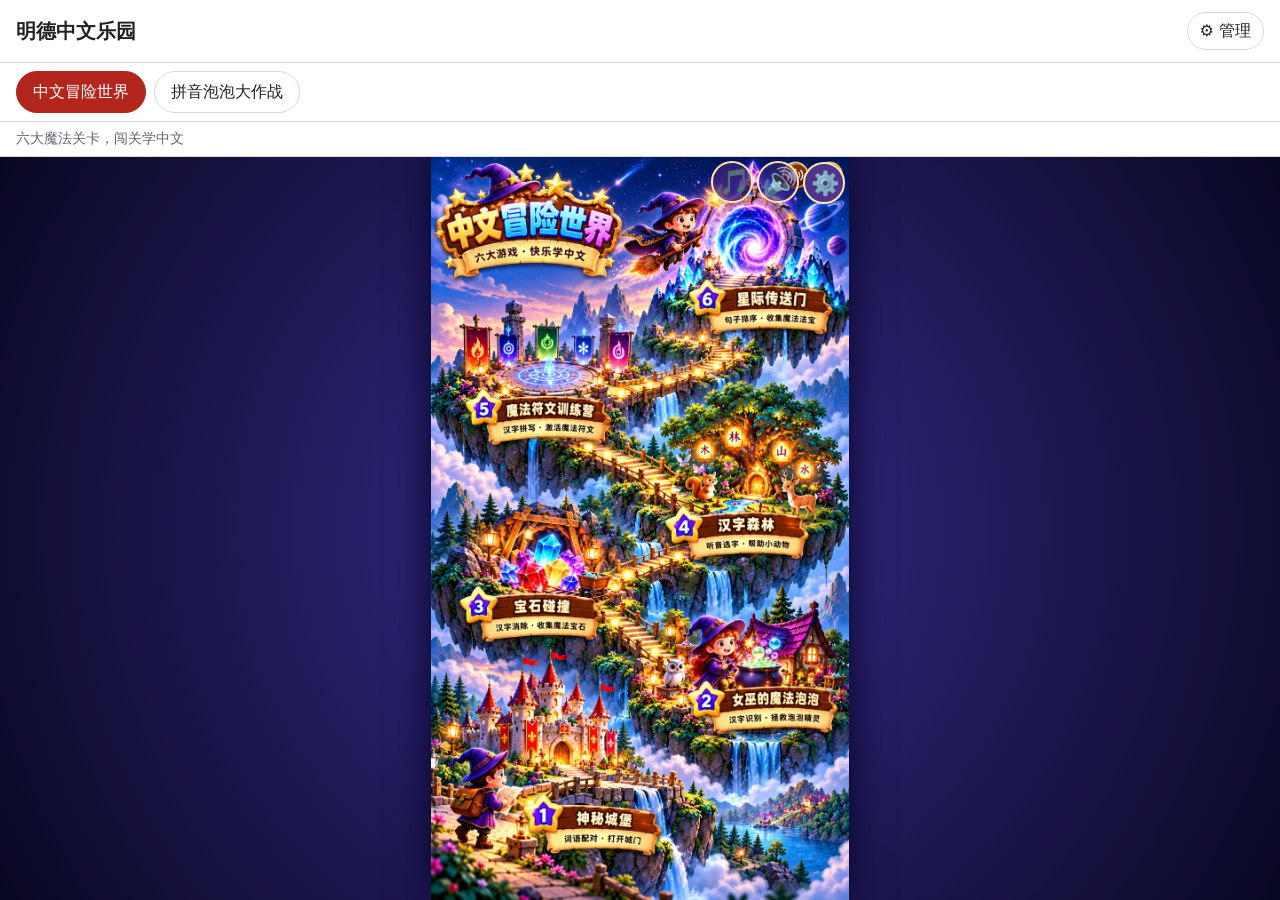
==== index.html @ 433402cb "feat: add management dialog for uploading and managing game pages - Introduced a management dialog f" ====
<!DOCTYPE html>
<html lang="en">
<head>
  <meta charset="utf-8">
  <meta name="viewport" content="width=device-width, initial-scale=1">
  <title>明德中文乐园</title>
  <link rel="stylesheet" href="css/style.css">
  <script src="js/uploaded-pages.js" defer></script>
  <script src="js/main.js" defer></script>
  <script src="js/manage.js" defer></script>
</head>
<body class="shell">
  <header class="shell-header">
    <h1 lang="zh-Hans">明德中文乐园</h1>
    <p id="status" class="status" role="status" aria-live="polite"></p>
    <button type="button" id="manage-btn" class="btn manage-btn" aria-haspopup="dialog"
      aria-label="管理 / Manage pages"><span aria-hidden="true">⚙</span> <span lang="zh-Hans">管理</span></button>
  </header>

  <nav class="shell-nav" aria-label="Pages">
    <button type="button" class="nav-btn" data-page="adventure" data-builtin lang="zh-Hans">中文冒险世界</button>
    <button type="button" class="nav-btn" data-page="bubbles" data-builtin lang="zh-Hans">拼音泡泡大作战</button>
    <span id="nav-uploaded" class="nav-uploaded" hidden></span>
  </nav>

  <p id="page-desc" class="page-desc" lang="zh-Hans" hidden></p>

  <main class="shell-main">
    <iframe id="content" class="content-frame" title="Page content" allow="autoplay"></iframe>
  </main>

  <dialog id="manage-dialog" class="manage-dialog" aria-labelledby="manage-title">
    <div class="dialog-head">
      <h2 id="manage-title"><span lang="zh-Hans">管理页面</span> / Manage pages</h2>
      <button type="button" id="manage-close" class="btn btn-small" aria-label="关闭 / Close">✕</button>
    </div>

    <section class="manage-section" aria-labelledby="token-heading">
      <h3 id="token-heading">① GitHub <span lang="zh-Hans">令牌</span> / token</h3>
      <p id="token-state" class="hint"></p>
      <div class="field-row">
        <input type="password" id="token-input" class="field" autocomplete="off" spellcheck="false"
          placeholder="github_pat_…" aria-label="GitHub token">
        <button type="button" id="token-use" class="btn btn-small"><span lang="zh-Hans">使用</span> / Use</button>
        <button type="button" id="token-forget" class="btn btn-small"><span lang="zh-Hans">清除</span> / Forget</button>
      </div>
      <label class="check">
        <input type="checkbox" id="token-remember">
        <span><span lang="zh-Hans">在此设备上记住</span> / Remember on this device</span>
      </label>
      <p class="hint warning">⚠ <span lang="zh-Hans">上传的页面与本站同源，可能读取这里的令牌。只上传可信的页面。</span>
        Uploaded pages run on this site's origin and could read the token. Only upload pages you trust.</p>
      <details class="help">
        <summary><span lang="zh-Hans">如何创建令牌</span> / How to create a token</summary>
        <ol>
          <li>Open <a href="https://github.com/settings/personal-access-tokens/new" target="_blank"
            rel="noopener noreferrer">GitHub → Settings → Fine-grained tokens → Generate new token</a>.</li>
          <li>Expiration: 90 days. Repository access: <strong>Only select repositories</strong> →
            <code>mingde-chinese</code>.</li>
          <li>Permissions → Repository permissions → <strong>Contents: Read and write</strong>.</li>
          <li>Generate, copy the token (<code>github_pat_…</code>), paste it above and press Use.</li>
        </ol>
      </details>
    </section>

    <section class="manage-section" aria-labelledby="upload-heading">
      <h3 id="upload-heading">② <span lang="zh-Hans">上传页面</span> / Upload a page</h3>
      <form id="upload-form" class="manage-form" novalidate>
        <label class="field-label" for="upload-file"><span lang="zh-Hans">文件</span> / File (.html, max 50 MB)</label>
        <input type="file" id="upload-file" class="field" accept=".html,.htm,text/html">
        <p id="upload-note" class="hint" hidden></p>

        <label class="field-label" for="upload-key"><span lang="zh-Hans">键</span> / Key</label>
        <input type="text" id="upload-key" class="field" maxlength="40" autocomplete="off"
          spellcheck="false" placeholder="story" aria-describedby="upload-key-hint">
        <p id="upload-key-hint" class="hint">a–z, 0–9, - · <span lang="zh-Hans">用于网址和文件名，之后不能修改</span>
          (used in the URL <code>#story</code> and the file name; can't be changed later)</p>

        <label class="field-label" for="upload-title"><span lang="zh-Hans">标题</span> / Title</label>
        <input type="text" id="upload-title" class="field" maxlength="40" lang="zh-Hans" placeholder="故事">

        <label class="field-label" for="upload-desc"><span lang="zh-Hans">说明</span> / Description (optional)</label>
        <textarea id="upload-desc" class="field" maxlength="200" rows="2" lang="zh-Hans"
          placeholder="听故事，学生字（一年级）"></textarea>

        <div class="form-actions">
          <button type="submit" class="btn btn-primary"><span lang="zh-Hans">上传</span> / Upload</button>
          <button type="reset" class="btn"><span lang="zh-Hans">清空</span> / Clear</button>
        </div>
      </form>
    </section>

    <section class="manage-section" aria-labelledby="list-heading">
      <h3 id="list-heading">③ <span lang="zh-Hans">已上传的页面</span> / Uploaded pages</h3>
      <p id="list-note" class="hint"></p>
      <ul id="page-list" class="page-list"></ul>

      <form id="edit-form" class="manage-form edit-form" novalidate hidden>
        <h4 id="edit-heading"></h4>
        <label class="field-label" for="edit-title"><span lang="zh-Hans">标题</span> / Title</label>
        <input type="text" id="edit-title" class="field" maxlength="40" lang="zh-Hans">
        <label class="field-label" for="edit-desc"><span lang="zh-Hans">说明</span> / Description (optional)</label>
        <textarea id="edit-desc" class="field" maxlength="200" rows="2" lang="zh-Hans"></textarea>
        <div class="form-actions">
          <button type="submit" class="btn btn-primary"><span lang="zh-Hans">保存</span> / Save</button>
          <button type="button" id="edit-cancel" class="btn"><span lang="zh-Hans">取消</span> / Cancel</button>
        </div>
      </form>
    </section>

    <p id="manage-status" class="manage-status" role="status" aria-live="polite"></p>
  </dialog>
</body>
</html>
---- css/style.css ----
/* Styles for the main page shell (index.html). The game pages in pages/ carry their own styles. */

:root {
  --bg: #f7f5f0;
  --surface: #ffffff;
  --text: #1f2328;
  --muted: #5f6670;
  --border: #dcd8cf;
  --accent: #b3261e;
  --accent-text: #ffffff;
  --ok: #1a7f37;
  --backdrop: rgba(20, 22, 26, 0.45);
  --font: system-ui, -apple-system, "Segoe UI", Roboto, "Microsoft YaHei", "PingFang SC", sans-serif;
  color-scheme: light dark;
}

@media (prefers-color-scheme: dark) {
  :root {
    --bg: #16181c;
    --surface: #1f2228;
    --text: #e8e6e3;
    --muted: #a3a8b0;
    --border: #353a42;
    --accent: #e5534b;
    --accent-text: #16181c;
    --ok: #57ab5a;
    --backdrop: rgba(0, 0, 0, 0.6);
  }
}

*,
*::before,
*::after {
  box-sizing: border-box;
}

html,
body {
  margin: 0;
}

body {
  font-family: var(--font);
  background: var(--bg);
  color: var(--text);
  line-height: 1.5;
}

[hidden] {
  display: none !important;
}

:focus-visible {
  outline: 3px solid var(--accent);
  outline-offset: 2px;
}

/* ---------- Buttons ---------- */

.btn,
.nav-btn {
  font: inherit;
  padding: 8px 16px;
  border: 1px solid var(--border);
  border-radius: 999px;
  background: var(--surface);
  color: var(--text);
  cursor: pointer;
}

.btn:hover,
.nav-btn:hover {
  border-color: var(--accent);
}

.btn-primary,
.nav-btn[aria-current="page"] {
  background: var(--accent);
  border-color: var(--accent);
  color: var(--accent-text);
}

/* ---------- Main page shell (index.html) ---------- */

.shell {
  display: flex;
  flex-direction: column;
  height: 100vh;
  height: 100dvh;
}

.shell-header {
  display: flex;
  align-items: center;
  gap: 4px 16px;
  padding: 12px 16px;
  background: var(--surface);
  border-bottom: 1px solid var(--border);
}

.shell-header h1 {
  flex: none;
  margin: 0;
  font-size: 1.25rem;
}

/* Takes the free space between the title and the Manage button; long text gets "…". */
.status {
  flex: 1;
  min-width: 0;
  margin: 0;
  min-height: 1.5em;
  overflow: hidden;
  white-space: nowrap;
  text-overflow: ellipsis;
  color: var(--muted);
  font-size: 0.9rem;
}

.manage-btn {
  flex: none;
  margin-left: auto;
  padding: 6px 12px;
  white-space: nowrap;
}

.shell-nav {
  display: flex;
  flex-wrap: wrap;
  gap: 8px;
  padding: 8px 16px;
  background: var(--surface);
  border-bottom: 1px solid var(--border);
}

/* Uploaded pages: their own group after the built-in games. */
.nav-uploaded {
  display: flex;
  flex-wrap: wrap;
  gap: 8px;
  padding-left: 8px;
  border-left: 1px solid var(--border);
}

.nav-btn:disabled {
  opacity: 0.6;
  cursor: not-allowed;
}

.nav-btn:disabled:hover {
  border-color: var(--border);
}

.nav-pending {
  font-size: 0.85em;
}

/* One-line description of the open game. */
.page-desc {
  margin: 0;
  padding: 6px 16px;
  color: var(--muted);
  font-size: 0.9rem;
  background: var(--surface);
  border-bottom: 1px solid var(--border);
}

.shell-main {
  flex: 1;
  min-height: 0;
}

.content-frame {
  display: block;
  width: 100%;
  height: 100%;
  border: 0;
  background: var(--bg);
}

/* ---------- Manage dialog (⚙ 管理) ---------- */

.btn-small {
  padding: 4px 12px;
  font-size: 0.9rem;
}

.btn-danger {
  color: var(--accent);
}

.btn:disabled {
  opacity: 0.6;
  cursor: not-allowed;
}

.manage-dialog {
  width: min(680px, calc(100vw - 32px));
  max-height: calc(100dvh - 32px);
  padding: 0;
  overflow: auto;
  border: 1px solid var(--border);
  border-radius: 12px;
  background: var(--surface);
  color: var(--text);
}

.manage-dialog::backdrop {
  background: var(--backdrop);
}

.dialog-head {
  position: sticky;
  top: 0;
  z-index: 1;
  display: flex;
  align-items: center;
  justify-content: space-between;
  gap: 8px;
  padding: 12px 16px;
  background: var(--surface);
  border-bottom: 1px solid var(--border);
}

.dialog-head h2 {
  margin: 0;
  font-size: 1.1rem;
}

.manage-section {
  padding: 12px 16px;
  border-bottom: 1px solid var(--border);
}

.manage-section h3 {
  margin: 0 0 8px;
  font-size: 1rem;
}

.manage-section h4 {
  margin: 0;
  font-size: 0.95rem;
}

.hint {
  margin: 4px 0;
  color: var(--muted);
  font-size: 0.85rem;
}

.warning {
  color: var(--accent);
}

.field {
  width: 100%;
  min-width: 0;
  padding: 6px 10px;
  font: inherit;
  color: var(--text);
  background: var(--bg);
  border: 1px solid var(--border);
  border-radius: 8px;
}

textarea.field {
  resize: vertical;
}

.field-label {
  display: block;
  margin-top: 8px;
  font-size: 0.9rem;
  font-weight: 600;
}

.field-row {
  display: flex;
  flex-wrap: wrap;
  gap: 8px;
  margin: 8px 0;
}

.field-row .field {
  flex: 1 1 200px;
  width: auto;
}

.check {
  display: flex;
  align-items: center;
  gap: 8px;
  font-size: 0.9rem;
}

.help {
  margin-top: 8px;
  font-size: 0.9rem;
}

.help summary {
  cursor: pointer;
}

.help ol {
  margin: 8px 0 0;
  padding-left: 20px;
}

.help a {
  color: var(--accent);
}

.manage-form {
  display: flex;
  flex-direction: column;
}

.form-actions {
  display: flex;
  flex-wrap: wrap;
  gap: 8px;
  margin-top: 12px;
}

.page-list {
  margin: 0;
  padding: 0;
  list-style: none;
}

.page-row {
  display: flex;
  flex-wrap: wrap;
  align-items: center;
  justify-content: space-between;
  gap: 8px;
  padding: 8px 0;
  border-top: 1px solid var(--border);
}

.page-row:first-child {
  border-top: 0;
}

.page-row-info {
  display: flex;
  flex-wrap: wrap;
  align-items: baseline;
  gap: 4px 12px;
  flex: 1 1 260px;
  min-width: 0;
}

.page-row-key,
.page-row-date {
  color: var(--muted);
  font-size: 0.85rem;
}

.page-row-desc {
  flex-basis: 100%;
  min-width: 0;
  overflow: hidden;
  white-space: nowrap;
  text-overflow: ellipsis;
  color: var(--muted);
  font-size: 0.85rem;
}

.page-row-actions {
  display: flex;
  flex-wrap: wrap;
  gap: 6px;
}

.edit-form {
  margin-top: 12px;
  padding: 12px;
  border: 1px solid var(--border);
  border-radius: 8px;
  background: var(--bg);
}

.manage-status {
  min-height: 1.5em;
  margin: 0;
  padding: 12px 16px;
  font-size: 0.9rem;
  color: var(--muted);
}

.manage-status[data-kind="error"] {
  color: var(--accent);
}

.manage-status[data-kind="ok"] {
  color: var(--ok);
}

@media (max-width: 480px) {
  .shell-header h1 {
    font-size: 1.1rem;
  }

  .manage-dialog {
    width: calc(100vw - 16px);
    max-height: calc(100dvh - 16px);
  }
}
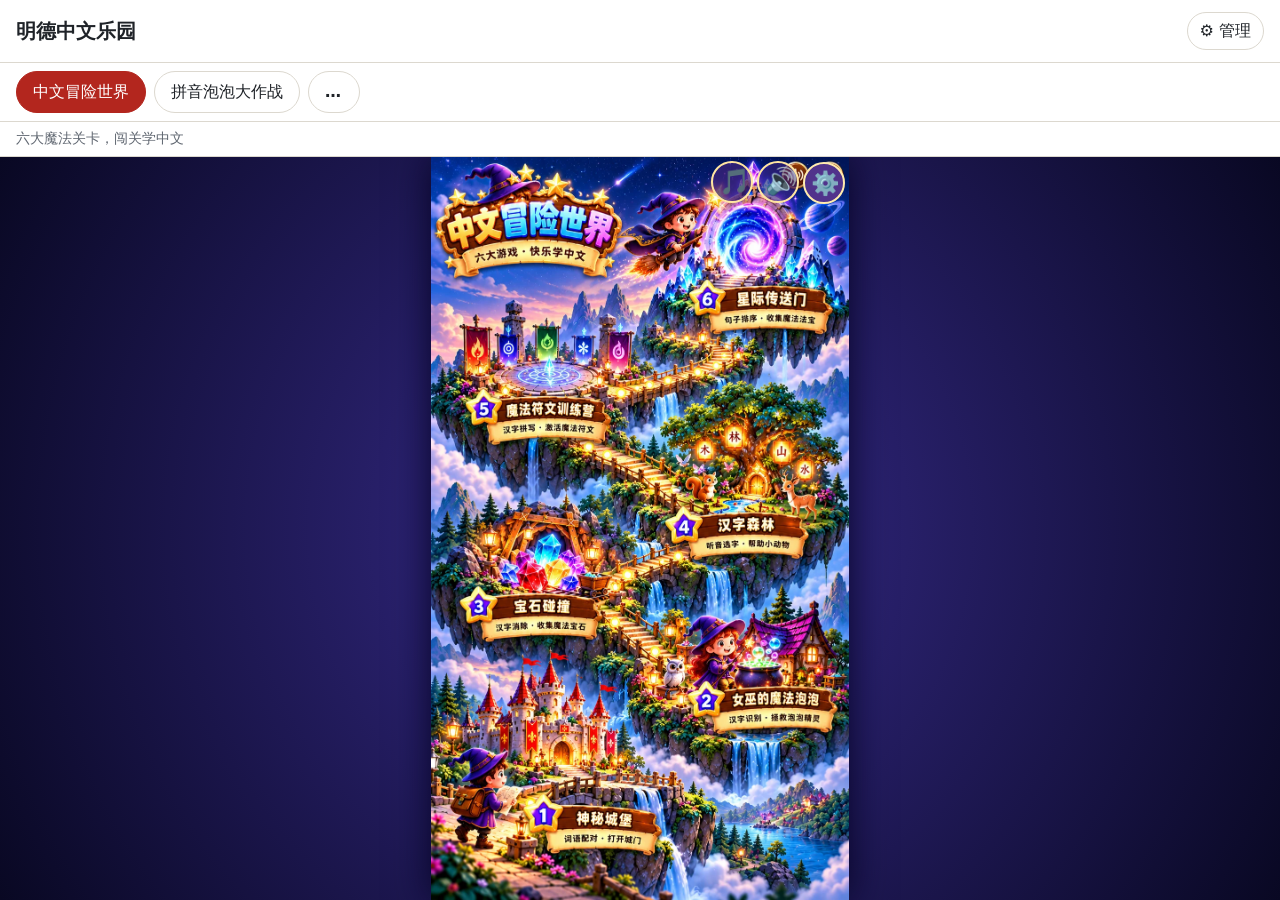
==== commit 4f117d3b: "Enhance Mingde Chinese website: - Update AGENTS.md to include new contents page and author details f" ====
--- a/index.html
+++ b/index.html
@@ -20,13 +20,49 @@
   <nav class="shell-nav" aria-label="Pages">
     <button type="button" class="nav-btn" data-page="adventure" data-builtin lang="zh-Hans">中文冒险世界</button>
     <button type="button" class="nav-btn" data-page="bubbles" data-builtin lang="zh-Hans">拼音泡泡大作战</button>
-    <span id="nav-uploaded" class="nav-uploaded" hidden></span>
+    <button type="button" class="nav-btn nav-more" data-page="contents" title="目录：更多游戏 / Contents: more games"
+      aria-label="目录 / Contents: more games">…</button>
   </nav>
 
   <p id="page-desc" class="page-desc" lang="zh-Hans" hidden></p>
 
   <main class="shell-main">
     <iframe id="content" class="content-frame" title="Page content" allow="autoplay"></iframe>
+
+    <section id="contents-view" class="contents-view" aria-labelledby="contents-title" hidden>
+      <div class="contents-head">
+        <h2 id="contents-title"><span lang="zh-Hans">目录</span> / Contents</h2>
+        <p id="contents-count" class="hint" role="status" aria-live="polite"></p>
+        <button type="button" id="filters-clear" class="btn btn-small"><span lang="zh-Hans">清除筛选</span> / Clear filters</button>
+      </div>
+      <div class="table-wrap">
+        <table class="contents-table">
+          <colgroup>
+            <col class="col-title">
+            <col class="col-desc">
+            <col class="col-author">
+          </colgroup>
+          <thead>
+            <tr>
+              <th scope="col">
+                <span class="th-name"><span lang="zh-Hans">标题</span> / Title</span>
+                <select class="filter" data-filter="title" aria-label="按标题筛选 / Filter by title"></select>
+              </th>
+              <th scope="col">
+                <span class="th-name"><span lang="zh-Hans">说明</span> / Description</span>
+                <select class="filter" data-filter="description" aria-label="按说明筛选 / Filter by description"></select>
+              </th>
+              <th scope="col">
+                <span class="th-name"><span lang="zh-Hans">作者</span> / Author</span>
+                <select class="filter" data-filter="author" aria-label="按作者筛选 / Filter by author"></select>
+              </th>
+            </tr>
+          </thead>
+          <tbody id="contents-body"></tbody>
+        </table>
+        <p id="contents-empty" class="contents-empty" hidden></p>
+      </div>
+    </section>
   </main>
 
   <dialog id="manage-dialog" class="manage-dialog" aria-labelledby="manage-title">
@@ -72,16 +108,19 @@
 
         <label class="field-label" for="upload-key"><span lang="zh-Hans">键</span> / Key</label>
         <input type="text" id="upload-key" class="field" maxlength="40" autocomplete="off"
-          spellcheck="false" placeholder="story" aria-describedby="upload-key-hint">
+          spellcheck="false" placeholder="rj-2a-3-adventure" aria-describedby="upload-key-hint">
         <p id="upload-key-hint" class="hint">a–z, 0–9, - · <span lang="zh-Hans">用于网址和文件名，之后不能修改</span>
-          (used in the URL <code>#story</code> and the file name; can't be changed later)</p>
+          (used in the URL <code>#rj-2a-3-adventure</code> and the file name; can't be changed later)</p>
 
         <label class="field-label" for="upload-title"><span lang="zh-Hans">标题</span> / Title</label>
-        <input type="text" id="upload-title" class="field" maxlength="40" lang="zh-Hans" placeholder="故事">
+        <input type="text" id="upload-title" class="field" maxlength="40" lang="zh-Hans" placeholder="中文冒险世界">
 
         <label class="field-label" for="upload-desc"><span lang="zh-Hans">说明</span> / Description (optional)</label>
         <textarea id="upload-desc" class="field" maxlength="200" rows="2" lang="zh-Hans"
-          placeholder="听故事，学生字（一年级）"></textarea>
+          placeholder="人教语文2册上第3课"></textarea>
+
+        <label class="field-label" for="upload-author"><span lang="zh-Hans">作者</span> / Author (optional)</label>
+        <input type="text" id="upload-author" class="field" maxlength="40" lang="zh-Hans" placeholder="王老师">
 
         <div class="form-actions">
           <button type="submit" class="btn btn-primary"><span lang="zh-Hans">上传</span> / Upload</button>
@@ -101,6 +140,8 @@
         <input type="text" id="edit-title" class="field" maxlength="40" lang="zh-Hans">
         <label class="field-label" for="edit-desc"><span lang="zh-Hans">说明</span> / Description (optional)</label>
         <textarea id="edit-desc" class="field" maxlength="200" rows="2" lang="zh-Hans"></textarea>
+        <label class="field-label" for="edit-author"><span lang="zh-Hans">作者</span> / Author (optional)</label>
+        <input type="text" id="edit-author" class="field" maxlength="40" lang="zh-Hans">
         <div class="form-actions">
           <button type="submit" class="btn btn-primary"><span lang="zh-Hans">保存</span> / Save</button>
           <button type="button" id="edit-cancel" class="btn"><span lang="zh-Hans">取消</span> / Cancel</button>
--- a/css/style.css
+++ b/css/style.css
@@ -133,26 +133,11 @@
   border-bottom: 1px solid var(--border);
 }
 
-/* Uploaded pages: their own group after the built-in games. */
-.nav-uploaded {
-  display: flex;
-  flex-wrap: wrap;
-  gap: 8px;
-  padding-left: 8px;
-  border-left: 1px solid var(--border);
-}
-
-.nav-btn:disabled {
-  opacity: 0.6;
-  cursor: not-allowed;
-}
-
-.nav-btn:disabled:hover {
-  border-color: var(--border);
-}
-
-.nav-pending {
-  font-size: 0.85em;
+/* "…" opens the contents table (all games). */
+.nav-more {
+  min-width: 48px;
+  font-weight: 700;
+  letter-spacing: 0.1em;
 }
 
 /* One-line description of the open game. */
@@ -176,6 +161,112 @@
   height: 100%;
   border: 0;
   background: var(--bg);
+}
+
+/* ---------- Contents page (#contents) ---------- */
+
+.contents-view {
+  height: 100%;
+  overflow: auto;
+  padding: 16px;
+}
+
+.contents-head {
+  display: flex;
+  flex-wrap: wrap;
+  align-items: center;
+  gap: 4px 16px;
+  margin-bottom: 12px;
+}
+
+.contents-head h2 {
+  margin: 0;
+  font-size: 1.1rem;
+}
+
+.contents-head .hint {
+  flex: 1;
+}
+
+.table-wrap {
+  overflow-x: auto;
+  border: 1px solid var(--border);
+  border-radius: 8px;
+  background: var(--surface);
+}
+
+.contents-table {
+  width: 100%;
+  table-layout: fixed;
+  border-collapse: collapse;
+  font-size: 0.95rem;
+}
+
+.col-title {
+  width: 30%;
+}
+
+.col-desc {
+  width: 50%;
+}
+
+.col-author {
+  width: 20%;
+}
+
+.contents-table th,
+.contents-table td {
+  padding: 8px 10px;
+  text-align: left;
+  vertical-align: top;
+  overflow-wrap: anywhere;
+  border-bottom: 1px solid var(--border);
+}
+
+.contents-table th {
+  background: var(--bg);
+}
+
+.contents-table tbody tr:last-child td {
+  border-bottom: 0;
+}
+
+.contents-table tbody tr:hover {
+  background: var(--bg);
+}
+
+.th-name {
+  display: block;
+  margin-bottom: 4px;
+  font-size: 0.9rem;
+  font-weight: 600;
+}
+
+.filter {
+  width: 100%;
+  min-width: 0;
+  padding: 4px 6px;
+  font: inherit;
+  font-size: 0.85rem;
+  font-weight: 400;
+  color: var(--text);
+  background: var(--surface);
+  border: 1px solid var(--border);
+  border-radius: 6px;
+}
+
+.contents-table a {
+  color: var(--accent);
+}
+
+.contents-pending {
+  color: var(--muted);
+}
+
+.contents-empty {
+  margin: 0;
+  padding: 16px;
+  color: var(--muted);
 }
 
 /* ---------- Manage dialog (⚙ 管理) ---------- */
@@ -353,6 +444,7 @@
 }
 
 .page-row-key,
+.page-row-author,
 .page-row-date {
   color: var(--muted);
   font-size: 0.85rem;
@@ -407,4 +499,38 @@
     width: calc(100vw - 16px);
     max-height: calc(100dvh - 16px);
   }
-}
+
+  .contents-view {
+    padding: 12px 8px;
+  }
+
+  .contents-table {
+    font-size: 0.85rem;
+  }
+
+  .contents-table th,
+  .contents-table td {
+    padding: 6px;
+  }
+
+  /* Header names wrap between words only ("作者 / Author", never "Autho r"). */
+  .contents-table th {
+    overflow-wrap: normal;
+  }
+
+  .th-name {
+    font-size: 0.8rem;
+  }
+
+  .col-title {
+    width: 32%;
+  }
+
+  .col-desc {
+    width: 43%;
+  }
+
+  .col-author {
+    width: 25%;
+  }
+}
